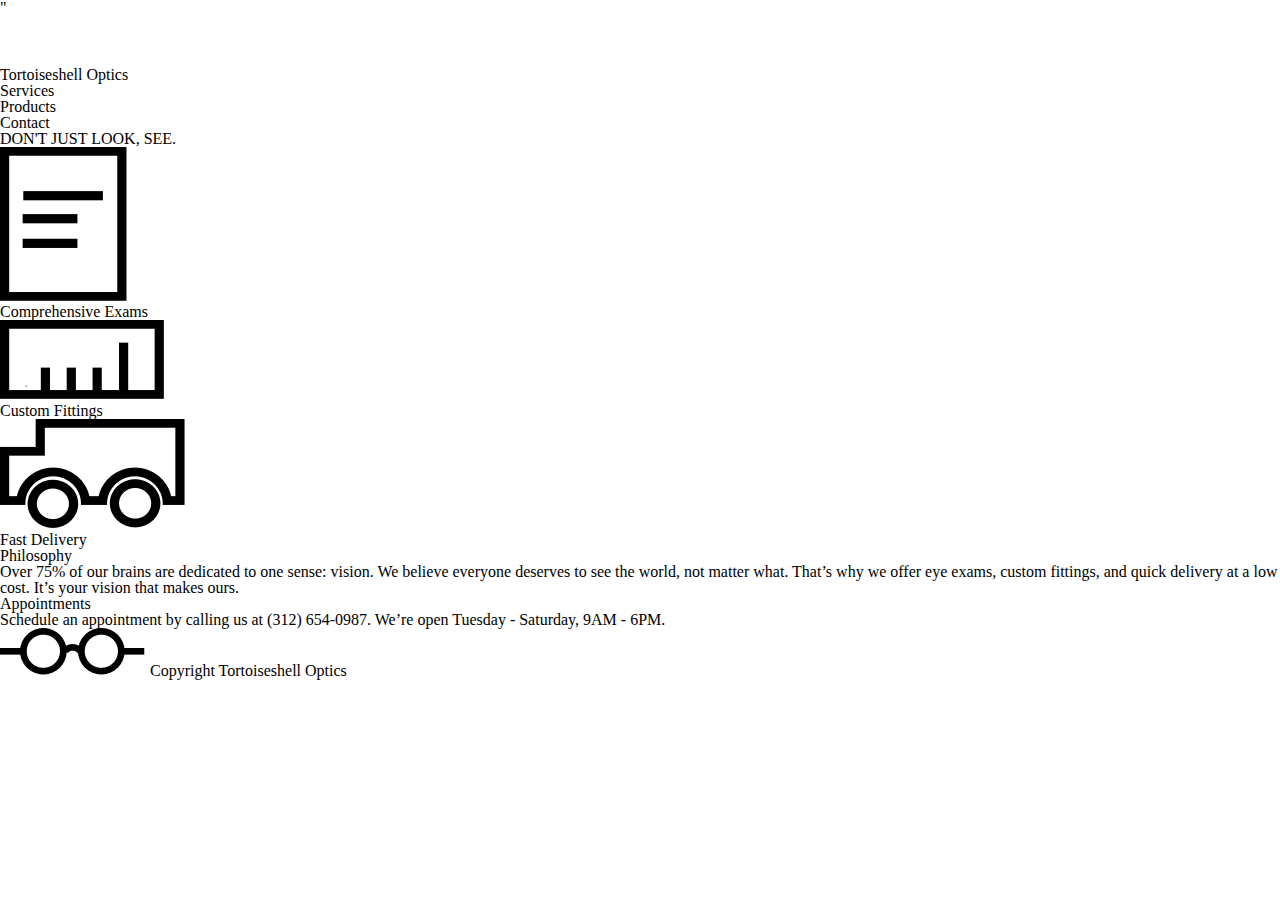
==== TortoiseshellOptics/index.html @ c94b1613 "Add HTML for the webpage." ====
<!DOCTYPE html>
<html>
  <head>
    <title>Tortoiseshell Optics</title>
    <link href="./resources/css/reset.css" type="text/css" rel="stylesheet"/>"
    <link href="./resources/css/style.css" type="text/css" rel="stylesheet"/>
  </head>
  <body>

    <!-- Header Section -->
    <div class="header">
      <img src="./resources/images/logo-white.png">
      <h2>Tortoiseshell Optics</h2>
      <nav>
        <ul>
          <li>Services</li>
          <li>Products</li>
          <li>Contact</li>
        </ul>
      </nav>
    </div>

    <!-- Banner Section -->
    <div class="banner">
      <h1>DON'T JUST LOOK, SEE.</h1>
    </div>

    <!-- Services Section -->
    <div class="services-container">

      <div class="exams">
        <img src="./resources/images/paper-icon.png">
        <p>Comprehensive Exams</p>
      </div>

      <div class="fittings">
        <img src="./resources/images/ruler-icon.png">
        <p>Custom Fittings</p>
      </div>

      <div class="delivery">
        <img src="./resources/images/truck-icon.png">
        <p>Fast Delivery</p>
      </div>
    </div>

    <!-- About Section -->
    <div class="about">

      <!-- Philosophy Section -->
      <div class="philosophy">
        <h2>Philosophy</h2>
        <p>Over 75% of our brains are dedicated to one sense: vision. We
          believe everyone deserves to see the world, not matter what. That’s
          why we offer eye exams, custom fittings, and quick delivery at a low
          cost. It’s your vision that makes ours.</p>
      </div>

      <!-- Appointments Section -->
      <div class="appointments">
        <h2>Appointments</h2>
        <p>Schedule an appointment by calling us at (312) 654-0987. We’re open
          Tuesday - Saturday, 9AM - 6PM.</p>
      </div>
    </div>

    <!-- Footer Section -->
    <div class="footer">
      <div class="copyright">
        <img src="./resources/images/logo-black.png">
        <span>Copyright Tortoiseshell Optics</span>
      </div>

    </div>

  </body>
</html>
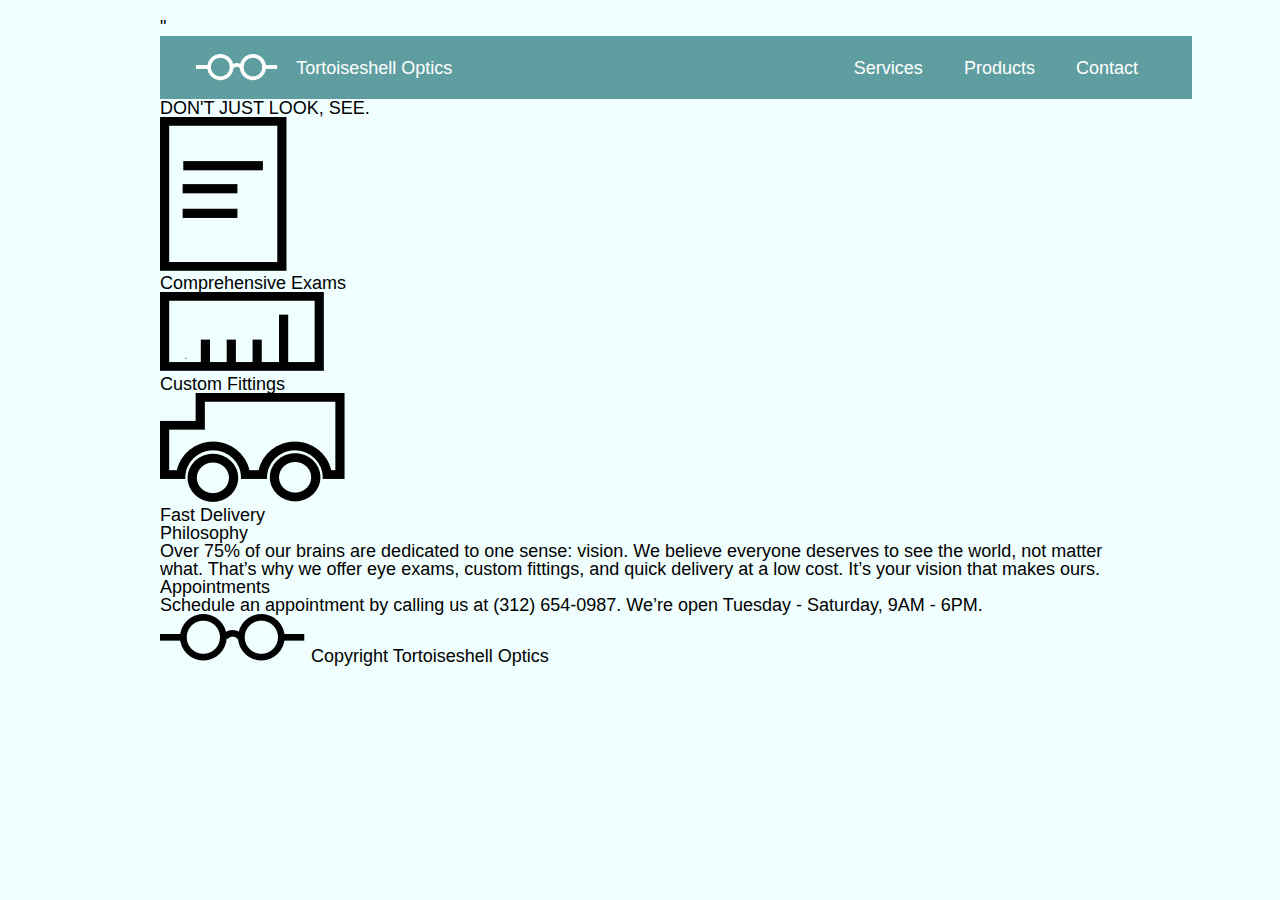
==== commit 53e3c026: "Style header bar and nav." ====
--- a/TortoiseshellOptics/index.html
+++ b/TortoiseshellOptics/index.html
@@ -11,11 +11,16 @@
     <div class="header">
       <img src="./resources/images/logo-white.png">
       <h2>Tortoiseshell Optics</h2>
-      <nav>
+      <nav class="nav-desktop">
         <ul>
           <li>Services</li>
           <li>Products</li>
           <li>Contact</li>
+        </ul>
+      </nav>
+      <nav class="nav-mobile">
+        <ul>
+          <li>Menu</li>
         </ul>
       </nav>
     </div>
--- a/TortoiseshellOptics/resources/css/style.css
+++ b/TortoiseshellOptics/resources/css/style.css
@@ -0,0 +1,47 @@
+html {
+  font-size: 18px;
+  line-height: 1.4;
+}
+
+body {
+  font-family: Helvetica;
+  background-color: azure;
+  width: 960px;
+  margin: 1rem auto;
+}
+
+.header {
+  background-color: cadetblue;
+  padding: 1rem 2rem;
+  width: 100%;
+  display: inline-flex;
+  align-items: center;
+}
+
+.header img {
+  height: 1.5rem;
+  width: auto;
+}
+
+.header h2 {
+  color: white;
+  font-size: 1rem;
+  padding-left: 1rem;
+}
+
+.nav-desktop {
+  display: flex;
+  margin-right: 0;
+  margin-left: auto;
+}
+
+.nav-desktop li {
+  color: white;
+  display: inline-flex;
+  justify-content: space-between;
+  padding: 0 1rem;
+}
+
+.nav-mobile {
+  display: none;
+}
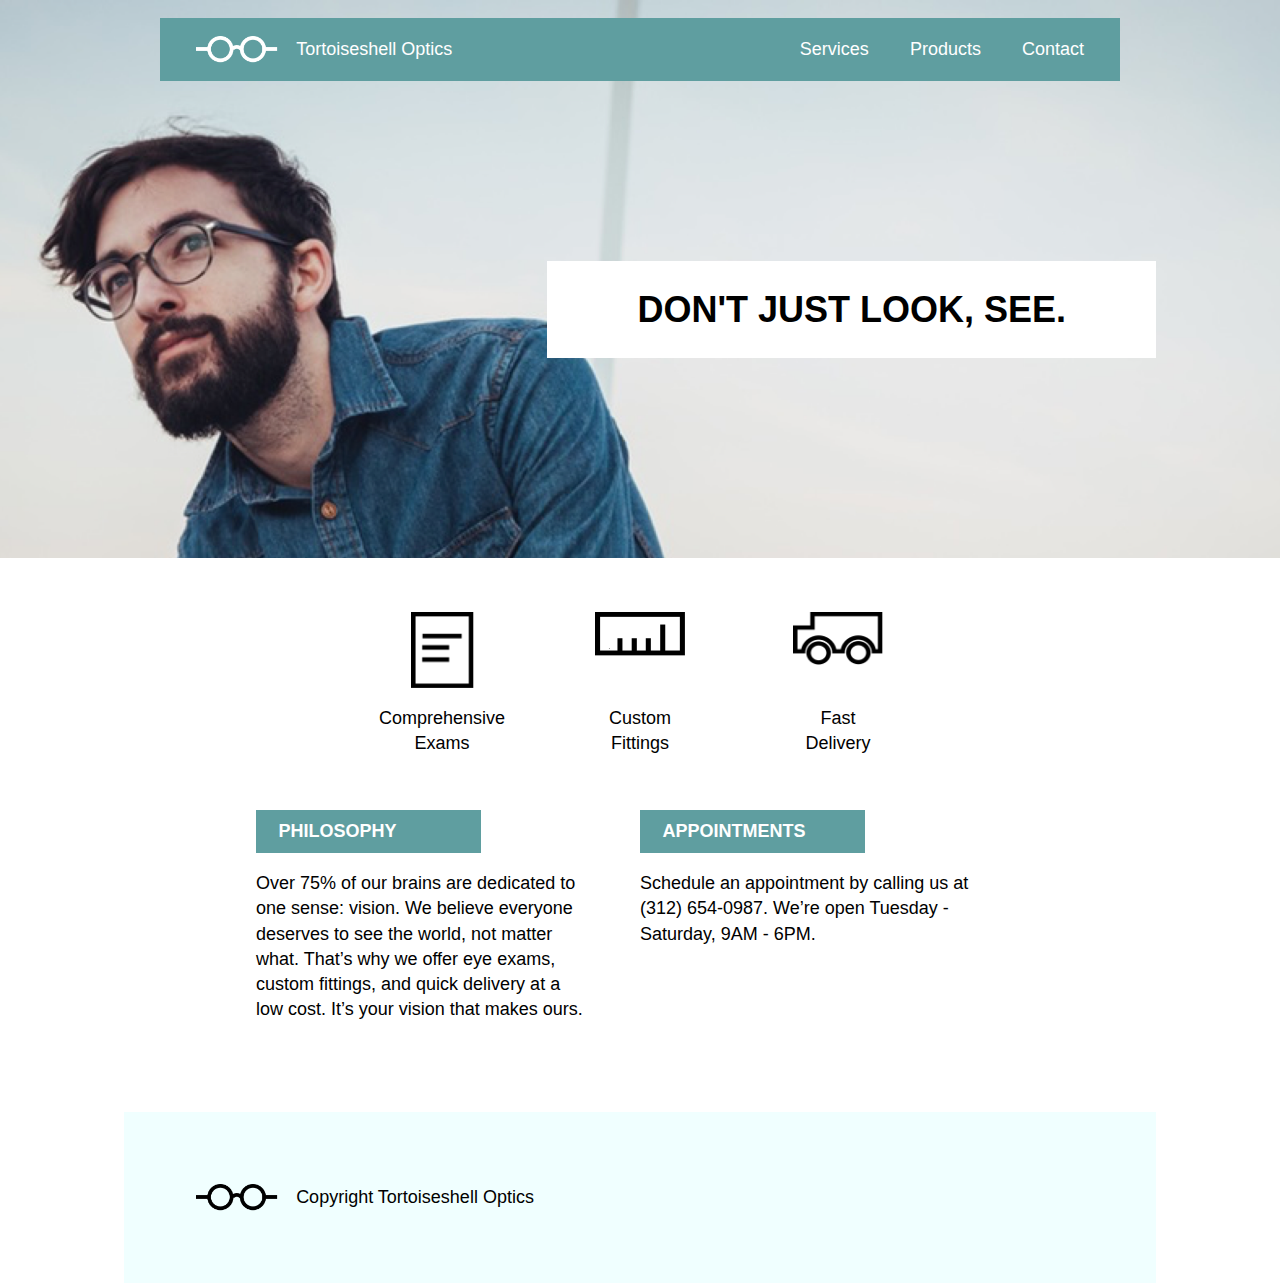
==== commit cfb8d17a: "Update code." ====
--- a/TortoiseshellOptics/index.html
+++ b/TortoiseshellOptics/index.html
@@ -1,82 +1,92 @@
 <!DOCTYPE html>
 <html>
-  <head>
-    <title>Tortoiseshell Optics</title>
-    <link href="./resources/css/reset.css" type="text/css" rel="stylesheet"/>"
-    <link href="./resources/css/style.css" type="text/css" rel="stylesheet"/>
-  </head>
-  <body>
 
-    <!-- Header Section -->
-    <div class="header">
-      <img src="./resources/images/logo-white.png">
-      <h2>Tortoiseshell Optics</h2>
-      <nav class="nav-desktop">
+<head>
+  <title>Tortoiseshell Optics</title>
+  <link rel='stylesheet' type='text/css' href='./resources/css/reset.css'>
+  <link rel='stylesheet' type='text/css' href='./resources/css/style.css'>
+</head>
+
+<body>
+
+  <!-- Header -->
+
+  <header>
+    <nav class="container">
+      <div>
+        <img src="./resources/images/logo-white.png" />
+        <span>Tortoiseshell Optics</span>
+      </div>
+      <div class="menu">
         <ul>
           <li>Services</li>
           <li>Products</li>
           <li>Contact</li>
         </ul>
-      </nav>
-      <nav class="nav-mobile">
-        <ul>
+        <ul class="truncated-menu">
           <li>Menu</li>
         </ul>
-      </nav>
-    </div>
-
-    <!-- Banner Section -->
-    <div class="banner">
-      <h1>DON'T JUST LOOK, SEE.</h1>
-    </div>
-
-    <!-- Services Section -->
-    <div class="services-container">
-
-      <div class="exams">
-        <img src="./resources/images/paper-icon.png">
-        <p>Comprehensive Exams</p>
       </div>
-
-      <div class="fittings">
-        <img src="./resources/images/ruler-icon.png">
-        <p>Custom Fittings</p>
-      </div>
-
-      <div class="delivery">
-        <img src="./resources/images/truck-icon.png">
-        <p>Fast Delivery</p>
+    </nav>
+    <div class="flex container">
+      <div class="main-banner">
+        <h1>DON'T JUST LOOK, SEE.</h1>
       </div>
     </div>
+  </header>
 
-    <!-- About Section -->
-    <div class="about">
+  <!-- Supporting Section -->
 
-      <!-- Philosophy Section -->
-      <div class="philosophy">
-        <h2>Philosophy</h2>
-        <p>Over 75% of our brains are dedicated to one sense: vision. We
-          believe everyone deserves to see the world, not matter what. That’s
-          why we offer eye exams, custom fittings, and quick delivery at a low
-          cost. It’s your vision that makes ours.</p>
+  <div class="supporting">
+
+    <!-- Service Section -->
+
+    <div class="service">
+      <img src="./resources/images/paper-icon.png" class="paper-icon" />
+      <div>Comprehensive Exams</div>
+    </div>
+    <div class="service">
+      <img src="./resources/images/ruler-icon.png" />
+      <div>Custom Fittings</div>
+    </div>
+    <div class="service">
+      <img src="./resources/images/truck-icon.png" />
+      <div>Fast Delivery</div>
+    </div>
+  </div>
+
+  <!-- Info Section -->
+
+  <div class="supporting container">
+    <div class="info">
+      <div class="title">
+        PHILOSOPHY
       </div>
+      <p>
+        Over 75% of our brains are dedicated to one sense: vision. We believe
+        everyone deserves to see the world, not matter what. That’s why we
+        offer eye exams, custom fittings, and quick delivery at a low cost.
+        It’s your vision that makes ours.
+      </p>
+    </div>
+    <div class="info">
+      <div class="title">
+        APPOINTMENTS
+      </div>
+      <p>
+        Schedule an appointment by calling us at (312) 654-0987. We’re open
+        Tuesday - Saturday, 9AM - 6PM.
+      </p>
+    </div>
+  </div>
 
-      <!-- Appointments Section -->
-      <div class="appointments">
-        <h2>Appointments</h2>
-        <p>Schedule an appointment by calling us at (312) 654-0987. We’re open
-          Tuesday - Saturday, 9AM - 6PM.</p>
-      </div>
-    </div>
+  <!-- Footer -->
 
-    <!-- Footer Section -->
-    <div class="footer">
-      <div class="copyright">
-        <img src="./resources/images/logo-black.png">
-        <span>Copyright Tortoiseshell Optics</span>
-      </div>
+  <footer class="container">
+    <img src="./resources/images/logo-black.png" />
+    <div>Copyright Tortoiseshell Optics</div>
+  </footer>
 
-    </div>
+</body>
 
-  </body>
 </html>
--- a/TortoiseshellOptics/resources/css/style.css
+++ b/TortoiseshellOptics/resources/css/style.css
@@ -1,47 +1,244 @@
+/* Universal Styles */
+
 html {
+  font-family: "Helvetica", sans-serif;
   font-size: 18px;
+  background-color: white;
+}
+
+body {
   line-height: 1.4;
 }
 
-body {
-  font-family: Helvetica;
+.container {
+  max-width: 960px;
+  margin: auto;
+}
+
+.flex {
+  display: flex;
+}
+
+/* Header */
+
+header {
+  height: 30rem;
+  padding-top: 1rem;
+  background-image: url("../images/glasses-bg.png");
+  background-repeat: no-repeat;
+  background-position: center;
+  background-size: cover;
+}
+
+nav {
+  display: flex;
+  align-items: center;
+  justify-content: space-between;
+  padding: 1rem 0;
+  background-color: cadetblue;
+  color: white;
+}
+
+nav div {
+  display: flex;
+  align-items: center;
+}
+
+nav img {
+  height: 1.5rem;
+  margin-left: 2rem;
+  margin-right: 1rem;
+}
+
+nav ul {
+  margin-right: 1rem;
+}
+
+nav li {
+  display: inline;
+  padding: 0 1rem;
+}
+
+.truncated-menu {
+  display: none;
+}
+
+header .flex {
+  justify-content: flex-end;
+}
+
+.main-banner {
+  display: inline-block;
+  padding: 1.5rem 5rem;
+  margin-top: 10rem;
+  margin-right: -2rem;
+  background-color: white;
+}
+
+h1 {
+  font-size: 2rem;
+  line-height: 1.2;
+  font-weight: bold;
+}
+
+@media only screen and (max-width: 1024px) {
+  header {
+    height: 22rem;
+    padding-top: 0;
+  }
+
+  nav.container {
+    max-width: 100%;
+  }
+
+  .main-banner {
+    padding: 0.75rem 4rem;
+    margin-top: 5rem;
+    margin-right: 2rem;
+  }
+
+  .main-banner h1 {
+    font-size: 1.33rem;
+  }
+}
+
+@media only screen and (max-width: 700px) {
+  .menu ul {
+    display: none;
+  }
+
+  .menu ul.truncated-menu {
+    display: block;
+  }
+}
+
+@media only screen and (max-width: 560px) {
+  header div span {
+    display: none;
+  }
+
+  header {
+    background-position: 20%;
+    height: 17rem;
+  }
+
+  .main-banner {
+    width: 100%;
+    padding: 0 1rem;
+    margin: 9rem auto 0 auto;
+    text-align: center;
+  }
+
+  .main-banner h1 {
+    font-size: 1rem;
+  }
+}
+
+/* Supporting Sections */
+
+.supporting {
+  display: flex;
+  justify-content: center;
+}
+
+@media only screen and (max-width: 560px) {
+  .supporting {
+    flex-direction: column;
+    justify-content: flex-start;
+    align-items: center;
+    margin-top: 3rem;
+  }
+}
+
+/* Service Section */
+
+.service {
+  display: flex;
+  flex-direction: column;
+  justify-content: space-between;
+  align-items: center;
+  width: 5rem;
+  height: 8rem;
+  margin: 3rem;
+  text-align: center;
+}
+
+.service img {
+  width: 5rem;
+  margin-bottom: 1rem;
+}
+
+.service img.paper-icon {
+  width: 3.5rem;
+}
+
+@media only screen and (max-width: 560px) {
+  .service {
+    height: auto;
+    margin: .77rem;
+    font-size: .77rem;
+  }
+}
+
+/* Info Section */
+
+.info {
+  width: 35%;
+  margin-right: 5%;
+  margin-bottom: 4rem;
+}
+
+.info p {
+  padding: 1rem 0;
+}
+
+.title {
+  max-width: 10rem;
+  padding: 0.5rem 1.25rem;
+  background-color: cadetblue;
+  font-weight: bold;
+  color: white;
+}
+
+@media only screen and (max-width: 560px) {
+  .info {
+    width: 100%;
+  }
+
+  .info .title {
+    width: 100%;
+    max-width: none;
+    margin-right: 0;
+    text-align: center;
+  }
+
+  .info p {
+    padding: 1rem;
+    font-size: .77rem;
+  }
+}
+
+/* Footer */
+
+footer {
+  display: flex;
+  align-items: center;
   background-color: azure;
-  width: 960px;
-  margin: 1rem auto;
-}
-
-.header {
-  background-color: cadetblue;
-  padding: 1rem 2rem;
-  width: 100%;
-  display: inline-flex;
-  align-items: center;
-}
-
-.header img {
+  padding: 4rem 2rem;
+}
+
+footer img {
   height: 1.5rem;
-  width: auto;
-}
-
-.header h2 {
-  color: white;
-  font-size: 1rem;
-  padding-left: 1rem;
-}
-
-.nav-desktop {
-  display: flex;
-  margin-right: 0;
-  margin-left: auto;
-}
-
-.nav-desktop li {
-  color: white;
-  display: inline-flex;
-  justify-content: space-between;
-  padding: 0 1rem;
-}
-
-.nav-mobile {
-  display: none;
-}
+  margin-left: 2rem;
+  margin-right: 1rem;
+}
+
+@media only screen and (max-width: 560px) {
+  footer {
+    justify-content: center;
+  }
+
+  footer div {
+    display: none;
+  }
+}
